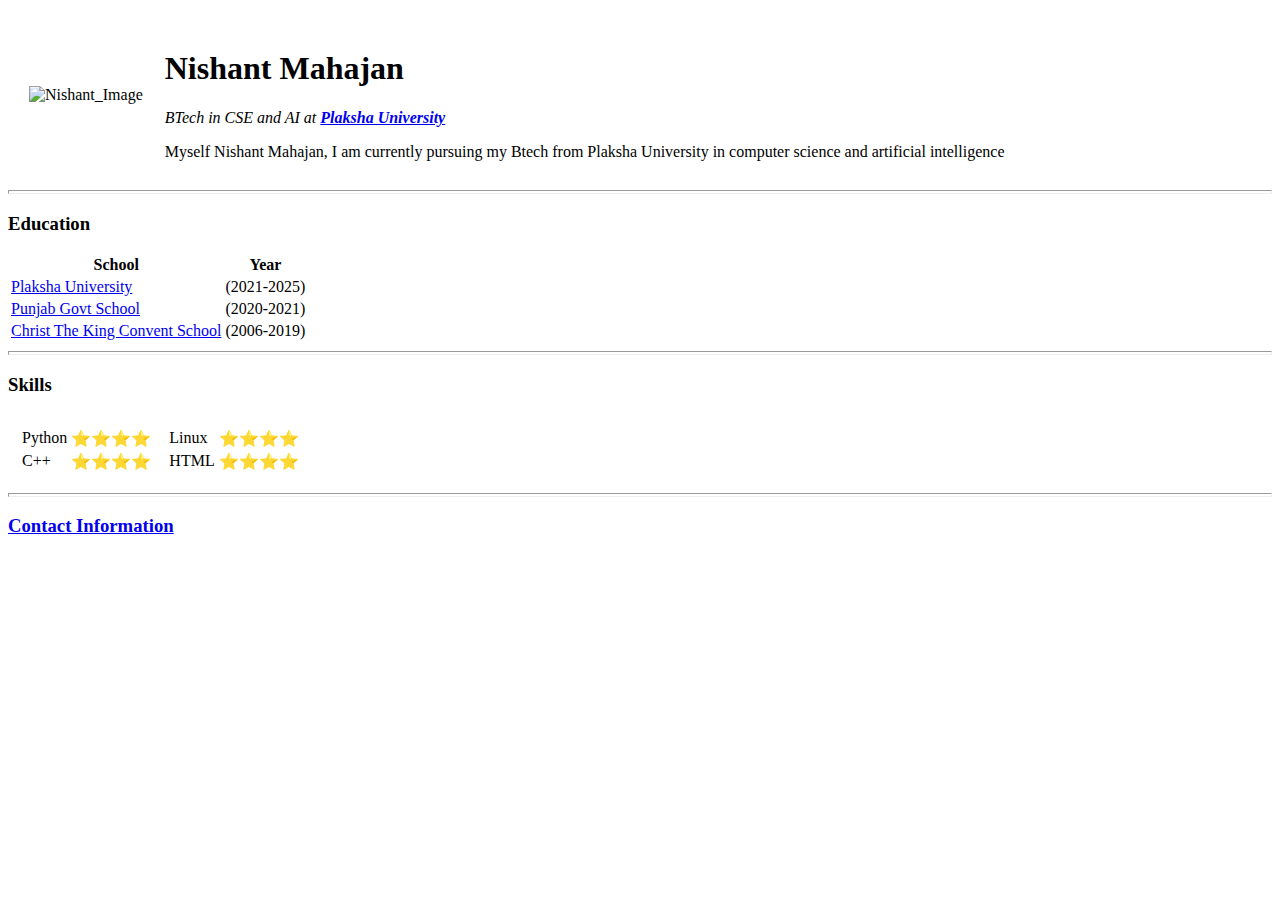
==== index.html @ 499628cc "Add files via upload" ====
<!DOCTYPE html>
<html lang="en">
<head>
    <meta charset="UTF-8">
    <meta name="viewport" content="width=device-width, initial-scale=1.0">
    <title>Nishant's Personal Site</title>
</head>
<body>
    <table cellspacing="20">
        <tr>
            <td><img src="images/Nishant.png" alt="Nishant_Image"></td>
            <td><h1>Nishant Mahajan</h1>
                <p><em>BTech in CSE and AI at <b><a href="https://plaksha.edu.in/">Plaksha University</a></b></em></p>
                <p1>Myself Nishant Mahajan, I am currently pursuing my Btech from Plaksha University in computer science and artificial intelligence</p1></td>
        </tr>
    </table>
    
    
    <hr size="4">
    <h3>Education</h3>
    <table>
        <thead>
            <th>School</th>
            <th>Year</th>
        </thead>
        <tbody>
            <tr>
                <td><a href="https://plaksha.edu.in/">Plaksha University</a></td>
                <td>(2021-2025)</td>
            </tr>
            <tr>
                <td><a href="https://pathankot.nic.in/public-utility/govt-boys-sen-sec-school-lamini-pathankot/">Punjab Govt School</a></td>
                <td>(2020-2021)</td>
            </tr>
            <tr>
                <td><a href="https://christthekingsujanpur.com/">Christ The King Convent School</a></td>
                <td>(2006-2019)</td>
            </tr> 
        </tbody>
        
    </table>
    <hr size="4">
    <h3>Skills</h3>
    <table cellspacing="10">
        <tr>
            <td>
                <table>
                    <tr>
                        <td>Python</td>
                        <td>⭐⭐⭐⭐</td>
                    </tr> 
                    <tr>
                        <td>C++</td>
                        <td>⭐⭐⭐⭐</td>
                    </tr>
                </table>     
            </td>
        
        
            <td>
                <table>
                    <tr>
                        <td>Linux</td>
                        <td>⭐⭐⭐⭐</td>
                    </tr>
                    <tr>
                        <td>HTML</td>
                        <td>⭐⭐⭐⭐</td>
                    </tr>
                </table>
            </td>
            
        </tr>
    </table>
    <hr size="4">
    <h3><a href="Contact.html">Contact Information</a></h3>
    
</body> 
</html>
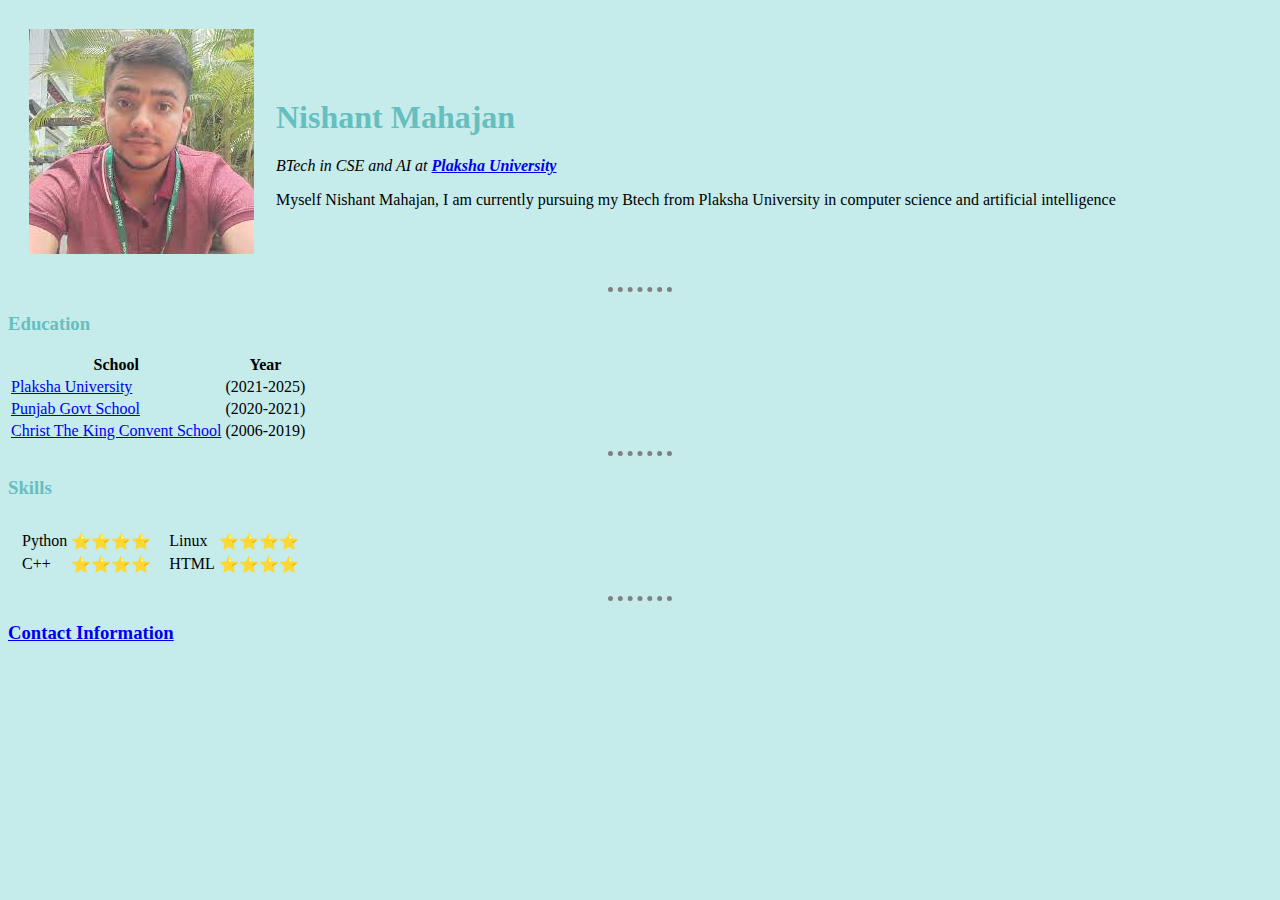
==== commit 0bdf9781: "Update index.html" ====
--- a/index.html
+++ b/index.html
@@ -4,6 +4,7 @@
     <meta charset="UTF-8">
     <meta name="viewport" content="width=device-width, initial-scale=1.0">
     <title>Nishant's Personal Site</title>
+    <link rel="stylesheet" href="css\styles.css">
 </head>
 <body>
     <table cellspacing="20">
@@ -76,4 +77,4 @@
     <h3><a href="Contact.html">Contact Information</a></h3>
     
 </body> 
-</html>+</html>
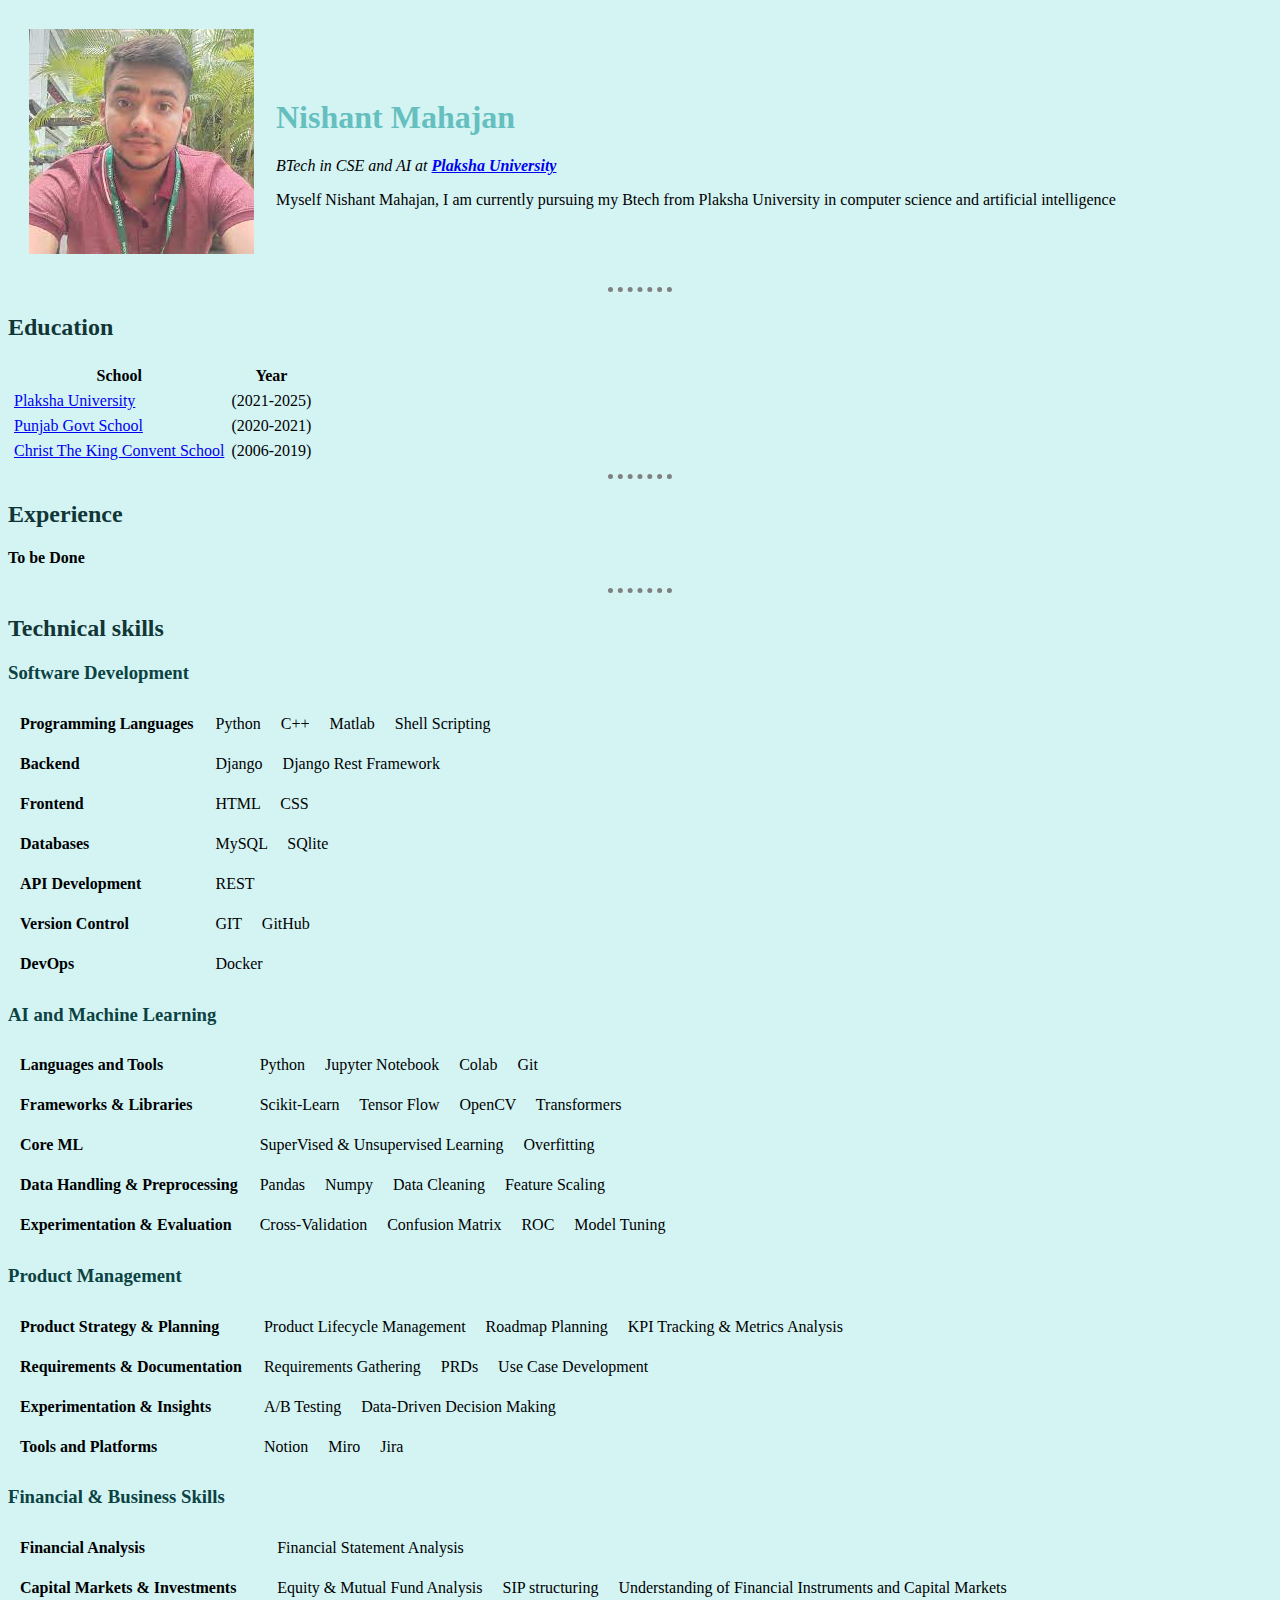
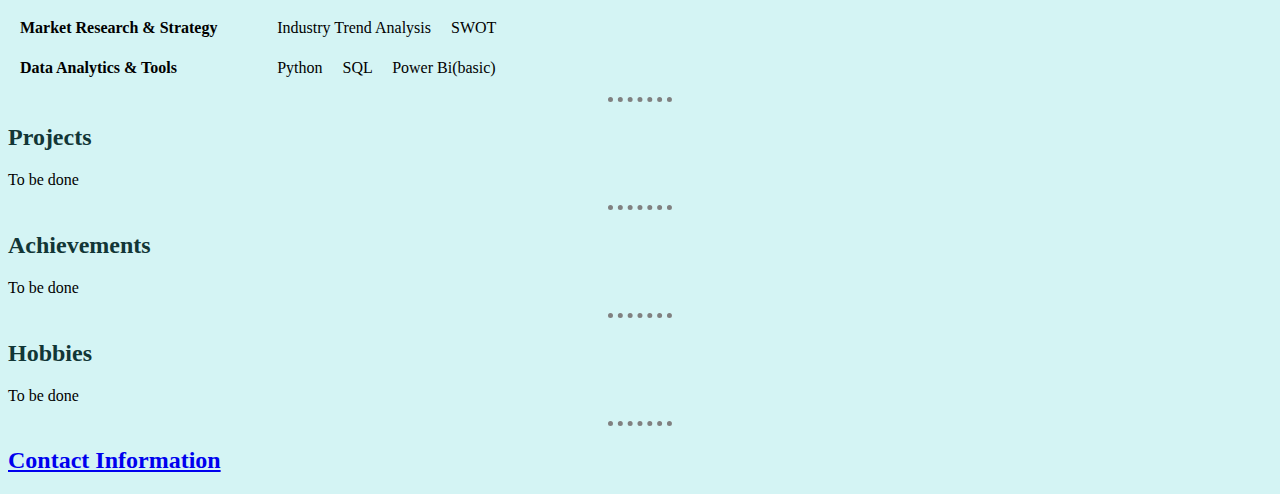
==== commit 5e5c86eb: "Done with the skill section" ====
--- a/index.html
+++ b/index.html
@@ -3,10 +3,11 @@
 <head>
     <meta charset="UTF-8">
     <meta name="viewport" content="width=device-width, initial-scale=1.0">
-    <title>Nishant's Personal Site</title>
+    <title>Home Page of Nishant Mahajan</title>
     <link rel="stylesheet" href="css\styles.css">
 </head>
 <body>
+
     <table cellspacing="20">
         <tr>
             <td><img src="images/Nishant.png" alt="Nishant_Image"></td>
@@ -18,11 +19,12 @@
     
     
     <hr size="4">
-    <h3>Education</h3>
-    <table>
+    <h2>Education</h2>
+    <table cellspacing="5">
         <thead>
             <th>School</th>
             <th>Year</th>
+            
         </thead>
         <tbody>
             <tr>
@@ -38,43 +40,202 @@
                 <td>(2006-2019)</td>
             </tr> 
         </tbody>
-        
-    </table>
-    <hr size="4">
-    <h3>Skills</h3>
-    <table cellspacing="10">
-        <tr>
-            <td>
-                <table>
-                    <tr>
-                        <td>Python</td>
-                        <td>⭐⭐⭐⭐</td>
-                    </tr> 
-                    <tr>
-                        <td>C++</td>
-                        <td>⭐⭐⭐⭐</td>
-                    </tr>
-                </table>     
-            </td>
-        
-        
-            <td>
-                <table>
-                    <tr>
-                        <td>Linux</td>
-                        <td>⭐⭐⭐⭐</td>
-                    </tr>
-                    <tr>
-                        <td>HTML</td>
-                        <td>⭐⭐⭐⭐</td>
-                    </tr>
-                </table>
-            </td>
-            
-        </tr>
-    </table>
-    <hr size="4">
-    <h3><a href="Contact.html">Contact Information</a></h3>
+    </table>
+
+    <hr size="4">
+    <h2>Experience</h2>
+    <h4>To be Done</h4>
+
+    <hr size="4">
+    <h2>Technical skills</h2>
+    <table cellspacing="2">
+        <thead><h3>Software Development</h3></thead>
+        <tr>
+            <td style="padding: 10px; font-weight: bold;width: 25%; vertical-align: top">
+                Programming Languages
+            </td>
+            <td style="padding: 10px;">
+                Python &nbsp;&nbsp;&nbsp; C++ &nbsp;&nbsp;&nbsp; Matlab &nbsp;&nbsp;&nbsp; Shell Scripting
+            </td>
+        </tr>
+        <tr>
+            <td style="padding: 10px; font-weight: bold;width: 25%; vertical-align: top">
+                Backend
+            </td>
+            <td style="padding: 10px;">
+                Django &nbsp;&nbsp;&nbsp; Django Rest Framework &nbsp;&nbsp;&nbsp;
+              </td>
+        </tr>
+        <tr>
+            <td style="padding: 10px; font-weight: bold;width: 25%; vertical-align: top">
+                Frontend
+            </td>
+            <td style="padding: 10px;">
+                HTML &nbsp;&nbsp;&nbsp; CSS &nbsp;&nbsp;&nbsp;
+              </td>
+        </tr>
+        <tr>
+            <td style="padding: 10px; font-weight: bold;width: 25%; vertical-align: top">
+                Databases
+            </td>
+            <td style="padding: 10px;">
+                MySQL &nbsp;&nbsp;&nbsp; SQlite &nbsp;&nbsp;&nbsp;
+              </td>
+        </tr>
+        <tr>
+            <td style="padding: 10px; font-weight: bold;width: 25%; vertical-align: top">
+                API Development
+            </td>
+            <td style="padding: 10px;">
+                REST &nbsp;&nbsp;&nbsp;
+              </td>
+        </tr>
+        <tr>
+            <td style="padding: 10px; font-weight: bold;width: 25%; vertical-align: top">
+                Version Control
+            </td>
+            <td style="padding: 10px;">
+                GIT &nbsp;&nbsp;&nbsp; GitHub &nbsp;&nbsp;&nbsp;
+              </td>
+        </tr>
+        <tr>
+            <td style="padding: 10px; font-weight: bold;width: 25%; vertical-align: top">
+                DevOps
+            </td>
+            <td style="padding: 10px;">
+                Docker &nbsp;&nbsp;&nbsp;
+              </td>
+        </tr>
+    </table>
+    <table>
+        <thead><h3>AI and Machine Learning</h3></thead>
+        <tr>
+            <td style="padding: 10px; font-weight: bold;width: 25%; vertical-align: top">
+                Languages and Tools
+            </td>
+            <td style="padding: 10px;">
+                Python &nbsp;&nbsp;&nbsp; Jupyter Notebook &nbsp;&nbsp;&nbsp; Colab &nbsp;&nbsp;&nbsp; Git
+            </td>
+        </tr>
+        <tr>
+            <td style="padding: 10px; font-weight: bold;width: 25%; vertical-align: top">
+                Frameworks & Libraries
+            </td>
+            <td style="padding: 10px;">
+                Scikit-Learn &nbsp;&nbsp;&nbsp; Tensor Flow &nbsp;&nbsp;&nbsp; OpenCV &nbsp;&nbsp;&nbsp; Transformers &nbsp;&nbsp;&nbsp;
+              </td>
+        </tr>
+        <tr>
+            <td style="padding: 10px; font-weight: bold;width: 25%; vertical-align: top">
+                Core ML
+            </td>
+            <td style="padding: 10px;">
+                SuperVised & Unsupervised Learning &nbsp;&nbsp;&nbsp; Overfitting &nbsp;&nbsp;&nbsp;
+              </td>
+        </tr>
+        <tr>
+            <td style="padding: 10px; font-weight: bold;width: 25%; vertical-align: top">
+                Data Handling & Preprocessing
+            </td>
+            <td style="padding: 10px;">
+                Pandas &nbsp;&nbsp;&nbsp; Numpy &nbsp;&nbsp;&nbsp; Data Cleaning &nbsp;&nbsp;&nbsp; Feature Scaling &nbsp;&nbsp;&nbsp;
+              </td>
+        </tr>
+        <tr>
+            <td style="padding: 10px; font-weight: bold;width: 25%; vertical-align: top">
+                Experimentation & Evaluation
+            </td>
+            <td style="padding: 10px;">
+                Cross-Validation &nbsp;&nbsp;&nbsp; Confusion Matrix &nbsp;&nbsp;&nbsp; ROC &nbsp;&nbsp;&nbsp; Model Tuning &nbsp;&nbsp;&nbsp;
+              </td>       
+        </tr>
+    </table>
+    <table>
+        <thead><thead><h3>Product Management</h3></thead></thead>
+        <tr>
+            <td style="padding: 10px; font-weight: bold;width: 25%; vertical-align: top">
+                Product Strategy & Planning
+            </td>
+            <td style="padding: 10px;">
+                Product Lifecycle Management &nbsp;&nbsp;&nbsp; Roadmap Planning &nbsp;&nbsp;&nbsp; KPI Tracking & Metrics Analysis &nbsp;&nbsp;&nbsp;
+            </td>
+        </tr>
+        <tr>
+            <td style="padding: 10px; font-weight: bold;width: 25%; vertical-align: top">
+                Requirements & Documentation
+            </td>
+            <td style="padding: 10px;">
+                Requirements Gathering &nbsp;&nbsp;&nbsp; PRDs &nbsp;&nbsp;&nbsp; Use Case Development &nbsp;&nbsp;&nbsp;
+              </td>
+        </tr>
+        <tr>
+            <td style="padding: 10px; font-weight: bold;width: 25%; vertical-align: top">
+                Experimentation & Insights
+            </td>
+            <td style="padding: 10px;">
+                A/B Testing &nbsp;&nbsp;&nbsp; Data-Driven Decision Making &nbsp;&nbsp;&nbsp;
+              </td>
+        </tr>
+        <tr>
+            <td style="padding: 10px; font-weight: bold;width: 25%; vertical-align: top">
+                Tools and Platforms
+            </td>
+            <td style="padding: 10px;">
+                Notion &nbsp;&nbsp;&nbsp; Miro &nbsp;&nbsp;&nbsp; Jira &nbsp;&nbsp;&nbsp;
+              </td>
+        </tr>
+    </table>
+
+    <table>
+        <thead><h3>Financial & Business Skills</h3></thead>
+        <tr>
+            <td style="padding: 10px; font-weight: bold;width: 25%; vertical-align: top">
+                Financial Analysis
+            </td>
+            <td style="padding: 10px;">
+                Financial Statement Analysis &nbsp;&nbsp;&nbsp;
+            </td>
+        </tr>
+        <tr>
+            <td style="padding: 10px; font-weight: bold;width: 25%; vertical-align: top">
+                Capital Markets & Investments
+            </td>
+            <td style="padding: 10px;">
+                Equity & Mutual Fund Analysis &nbsp;&nbsp;&nbsp; SIP structuring &nbsp;&nbsp;&nbsp; Understanding of Financial Instruments and Capital Markets &nbsp;&nbsp;&nbsp;
+              </td>
+        </tr>
+        <tr>
+            <td style="padding: 10px; font-weight: bold;width: 25%; vertical-align: top">
+                Market Research & Strategy
+            </td>
+            <td style="padding: 10px;">
+                Industry Trend Analysis &nbsp;&nbsp;&nbsp; SWOT &nbsp;&nbsp;&nbsp;
+              </td>
+        </tr>
+        <tr>
+            <td style="padding: 10px; font-weight: bold;width: 25%; vertical-align: top">
+                Data Analytics & Tools
+            </td>
+            <td style="padding: 10px;">
+                Python &nbsp;&nbsp;&nbsp; SQL &nbsp;&nbsp;&nbsp; Power Bi(basic) &nbsp;&nbsp;&nbsp;
+              </td>
+        </tr>
+    </table>
+
+    <hr size="4">
+    <h2>Projects</h2>
+    <p>To be done</p>
+
+    <hr size="4">
+    <h2>Achievements</h2>
+    <p>To be done</p>
+
+    <hr size="4">
+    <h2>Hobbies</h2>
+    <p>To be done</p>
+
+    <hr size="4">
+    <h2><a href="Contact.html">Contact Information</a></h2>
     
 </body> 
 </html>
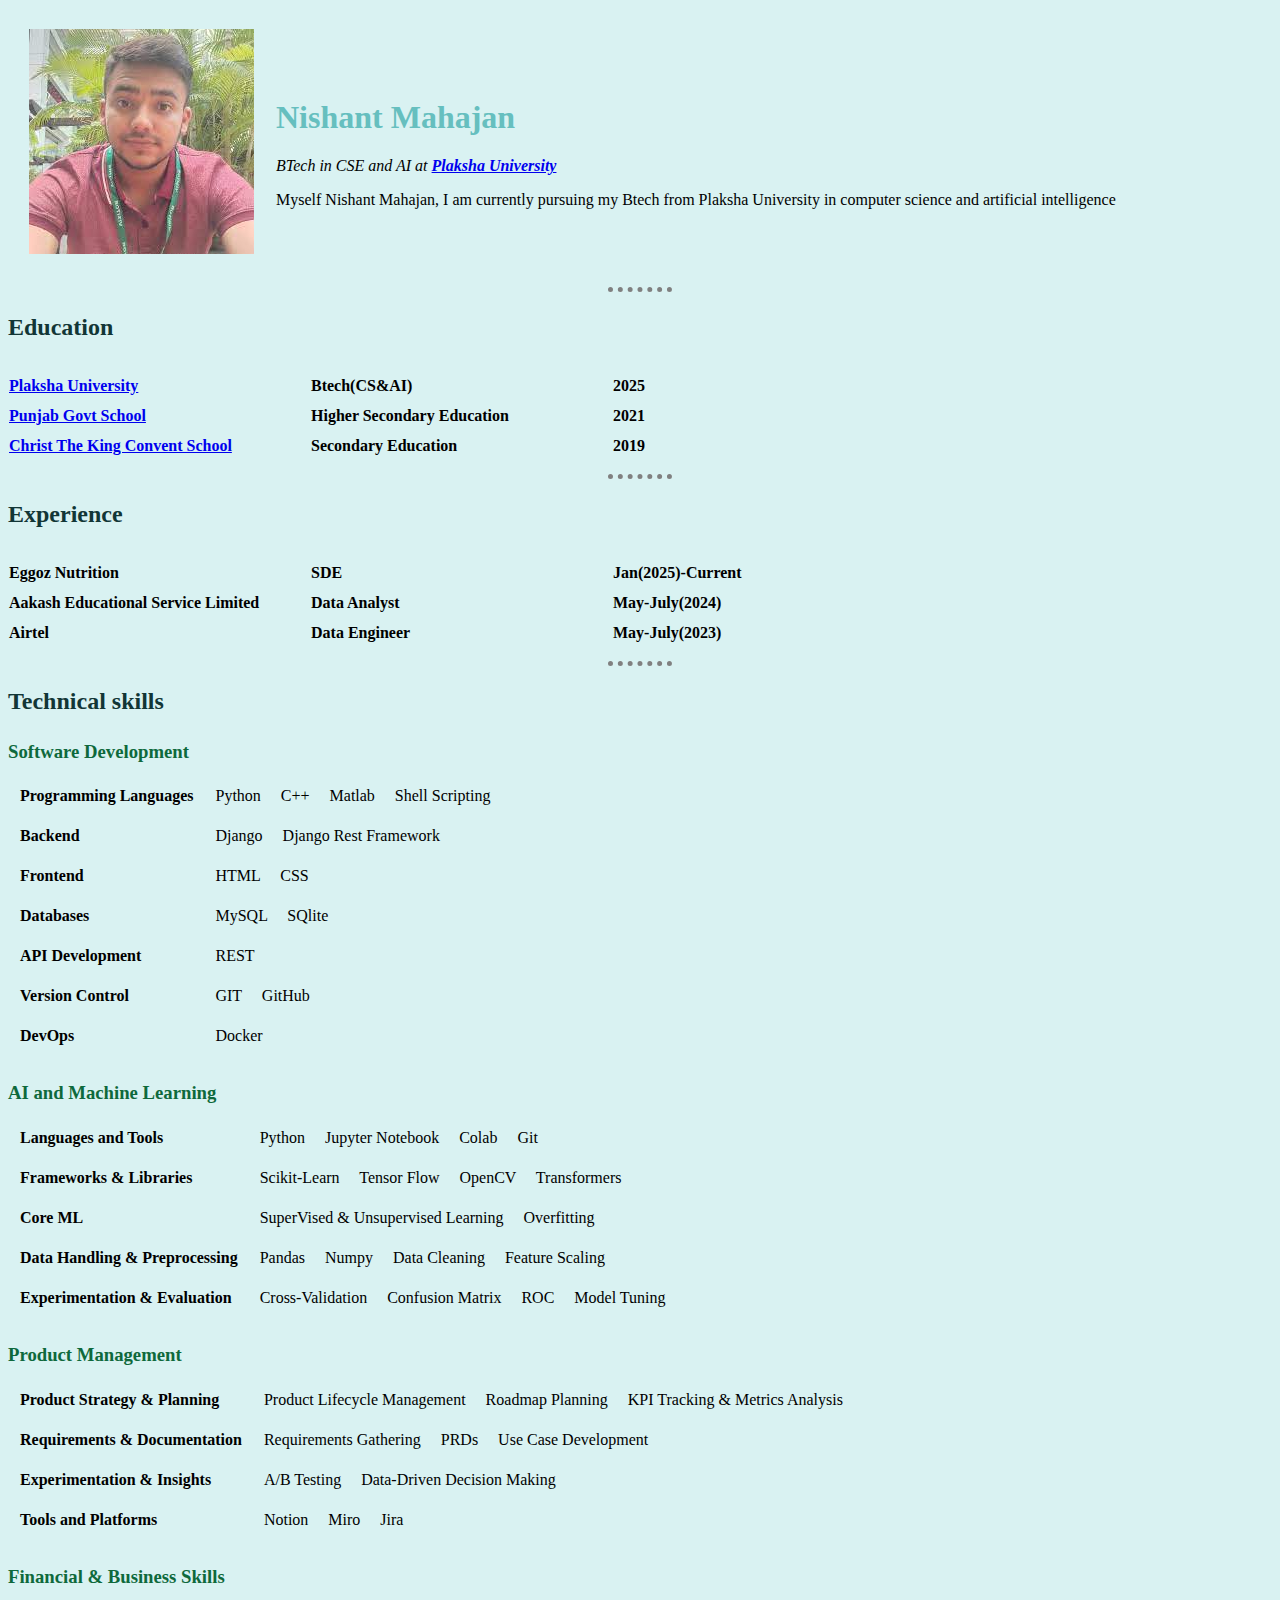
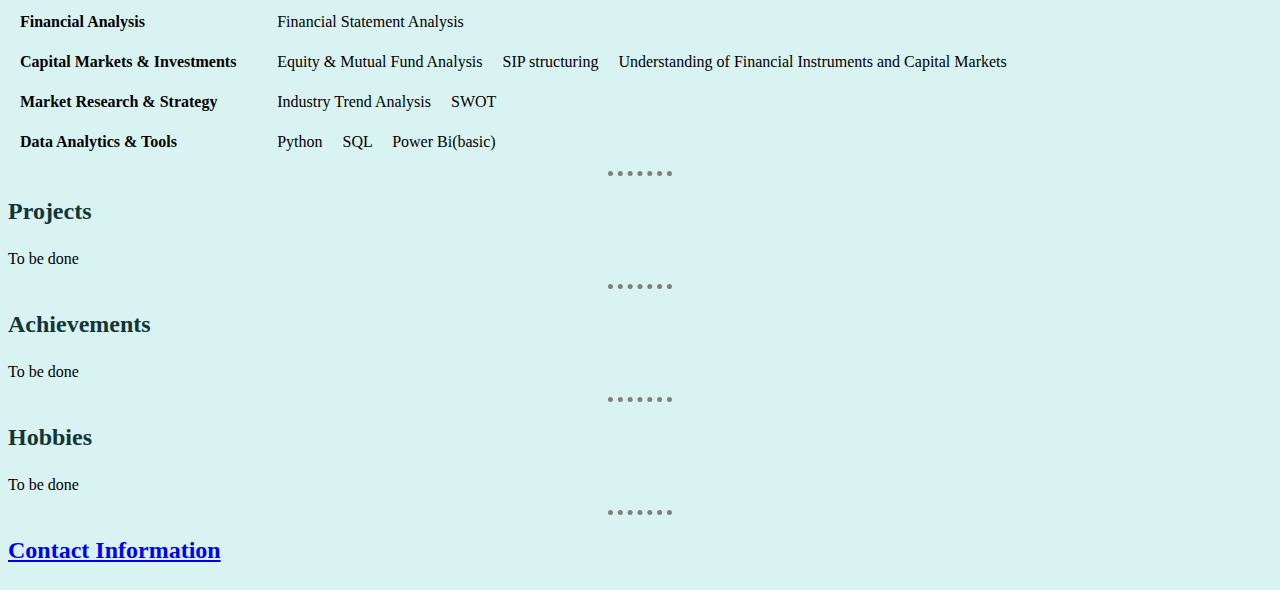
==== commit fd83cd1c: "Updated Education and Experience Section" ====
--- a/index.html
+++ b/index.html
@@ -20,31 +20,55 @@
     
     <hr size="4">
     <h2>Education</h2>
-    <table cellspacing="5">
-        <thead>
-            <th>School</th>
-            <th>Year</th>
-            
-        </thead>
+    <table style="border-collapse: separate; border-spacing: 0 10px;">
         <tbody>
             <tr>
-                <td><a href="https://plaksha.edu.in/">Plaksha University</a></td>
-                <td>(2021-2025)</td>
+                <td style="width: 300px;font-weight: bolder;"><a href="https://plaksha.edu.in/">Plaksha University</a></td>
+                <td style="width: 300px;font-weight: bolder;">Btech(CS&AI)</td>
+                <td style="width: 200px;font-weight: bolder;">2025</td>
             </tr>
             <tr>
-                <td><a href="https://pathankot.nic.in/public-utility/govt-boys-sen-sec-school-lamini-pathankot/">Punjab Govt School</a></td>
-                <td>(2020-2021)</td>
+                <td style="width: 300px;font-weight: bolder;"><a href="https://pathankot.nic.in/public-utility/govt-boys-sen-sec-school-lamini-pathankot/">Punjab Govt School</a></td>
+                <td style="width: 300px;font-weight: bolder;">Higher Secondary Education</td>
+                <td style="width: 200px;font-weight: bolder;">2021</td>
             </tr>
             <tr>
-                <td><a href="https://christthekingsujanpur.com/">Christ The King Convent School</a></td>
-                <td>(2006-2019)</td>
+                <td style="width: 300px;font-weight: bolder;"><a href="https://christthekingsujanpur.com/">Christ The King Convent School</a></td>
+                <td style="width: 300px;font-weight: bolder;">Secondary Education</td>
+                <td style="width: 200px;font-weight: bolder;">2019</td>
             </tr> 
         </tbody>
     </table>
 
     <hr size="4">
     <h2>Experience</h2>
-    <h4>To be Done</h4>
+    <table style="border-collapse: separate; border-spacing: 0 10px;">
+        <tr>
+            <td style="width: 300px;font-weight: bolder;">
+                Eggoz Nutrition
+            </td>
+            <td style="width: 300px;font-weight: bolder;">
+                SDE
+            </td>
+            <td style="width: 200px;font-weight: bolder;">Jan(2025)-Current</td>
+        </tr>
+        <tr>
+            <td style="width: 300px;font-weight: bolder;">Aakash Educational Service Limited</td>
+            <td style="width: 300px;font-weight: bolder;">
+                Data Analyst
+            </td>
+            <td style="width: 200px;font-weight: bolder;">May-July(2024)</td>
+            
+        </tr>
+        <tr>
+            <td style="width: 300px;font-weight: bolder;">Airtel</td>
+            <td style="width: 300px;font-weight: bolder;">
+                Data Engineer
+            </td>
+            <td style="width: 200px;font-weight: bolder;">May-July(2023)</td>
+        </tr>
+
+    </table>
 
     <hr size="4">
     <h2>Technical skills</h2>
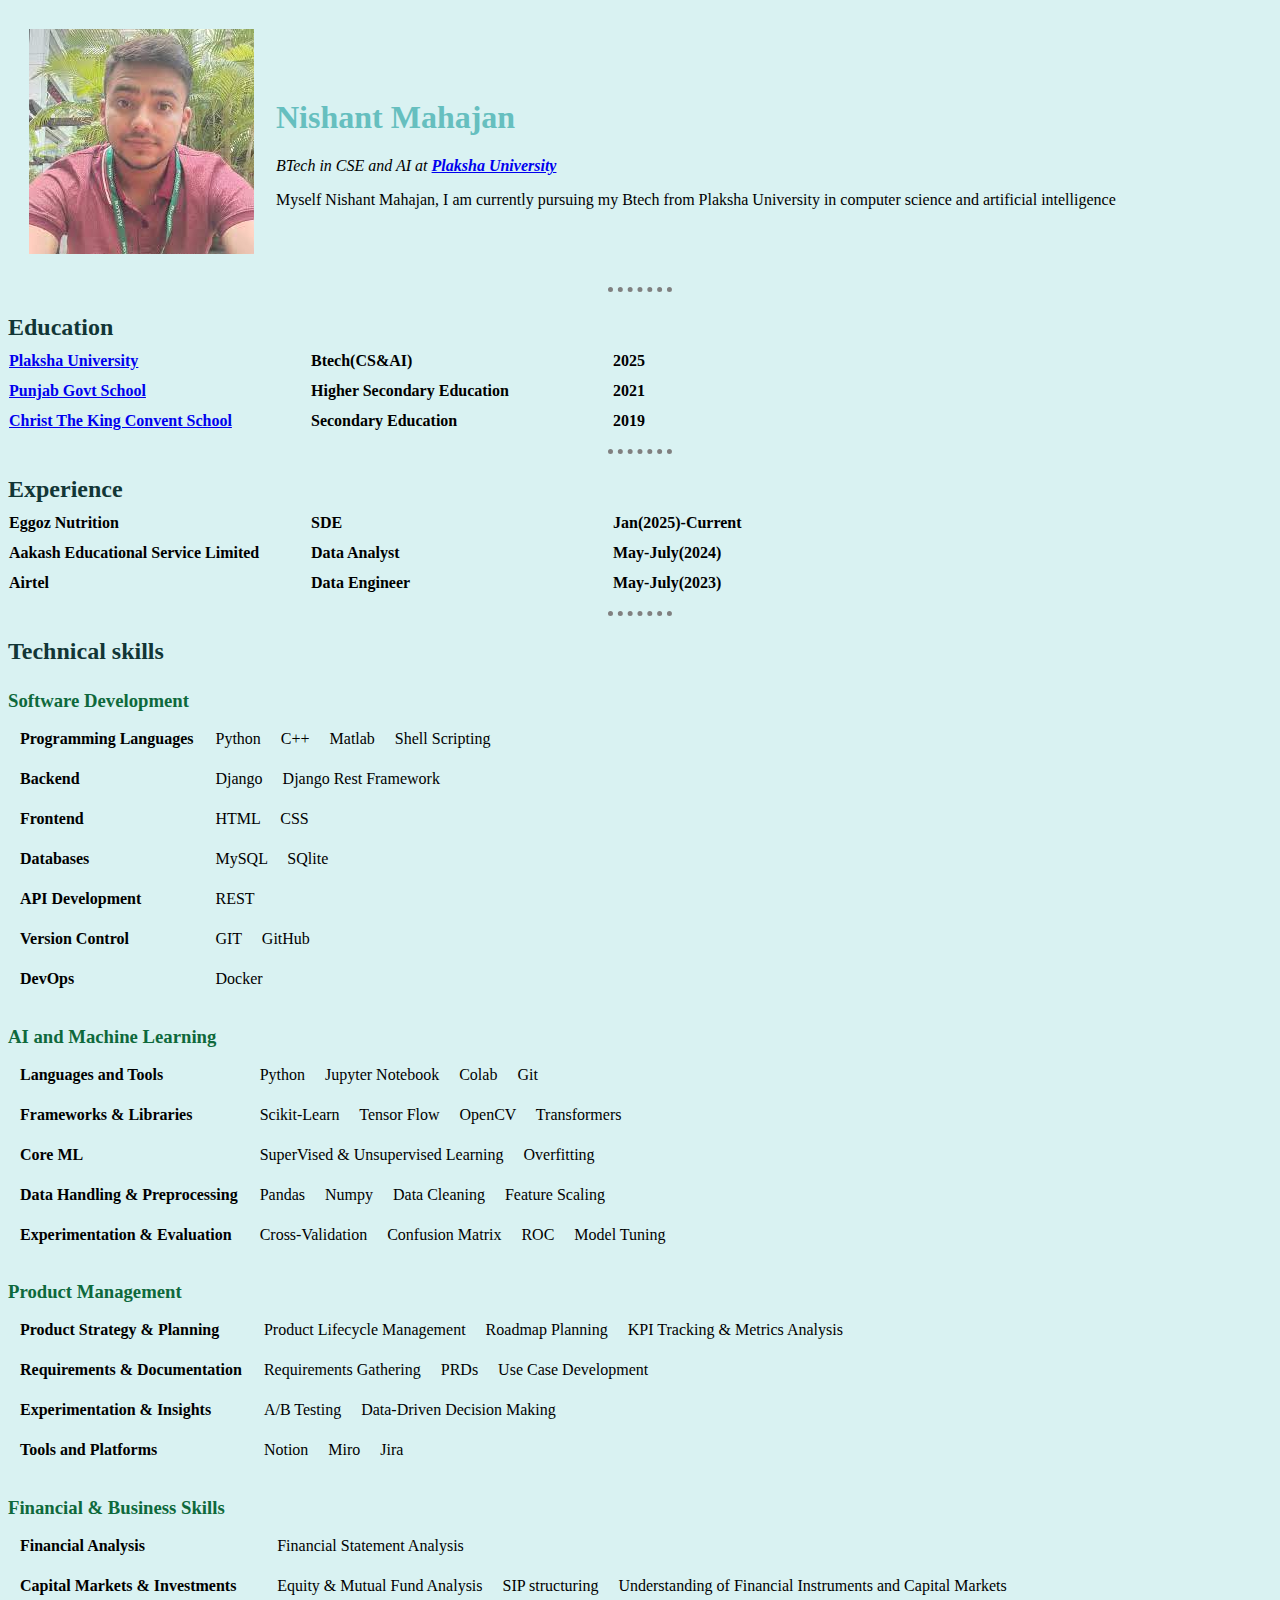
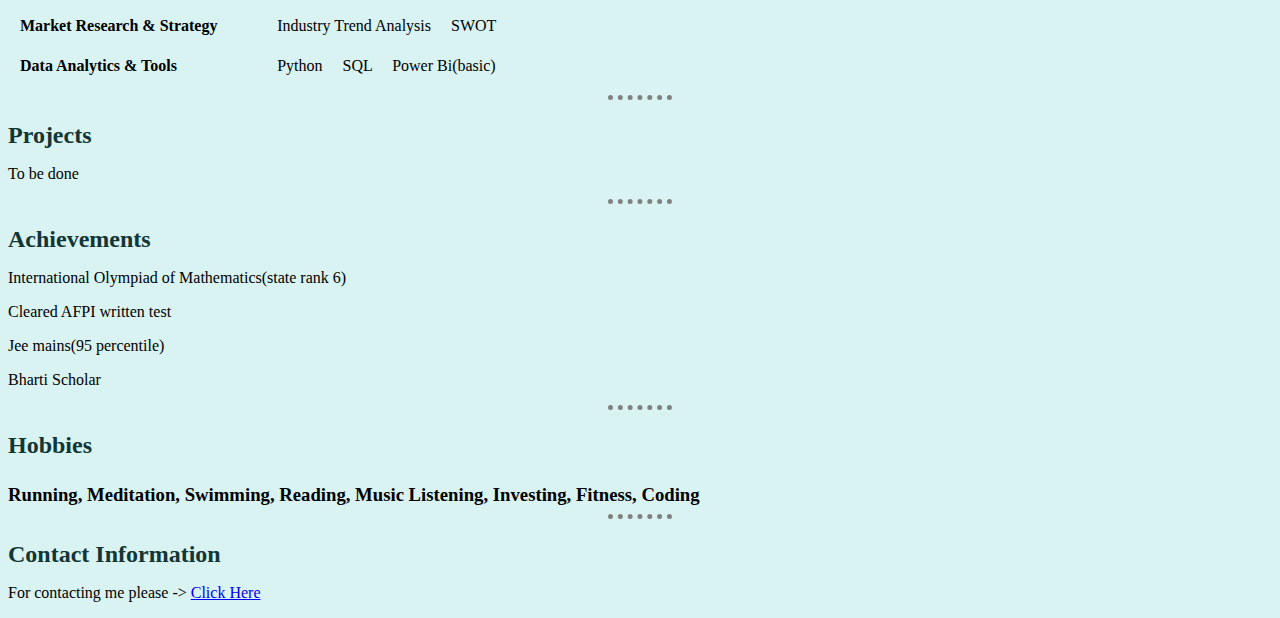
==== commit e2133b9d: "Updated Hobbies and contact information" ====
--- a/index.html
+++ b/index.html
@@ -252,14 +252,18 @@
 
     <hr size="4">
     <h2>Achievements</h2>
-    <p>To be done</p>
+    <p>International Olympiad of Mathematics(state rank 6)</p>
+    <p>Cleared AFPI written test</p>
+    <p>Jee mains(95 percentile)</p>
+    <p>Bharti Scholar</p>
 
     <hr size="4">
     <h2>Hobbies</h2>
-    <p>To be done</p>
-
-    <hr size="4">
-    <h2><a href="Contact.html">Contact Information</a></h2>
+    <h3 style="color: black;">Running, Meditation, Swimming, Reading, Music Listening, Investing, Fitness, Coding</h3>
+
+    <hr size="4">
+    <h2>Contact Information</h2>
+    <p>For contacting me please -> <a href="Contact.html">Click Here</a></p>
     
 </body> 
 </html>
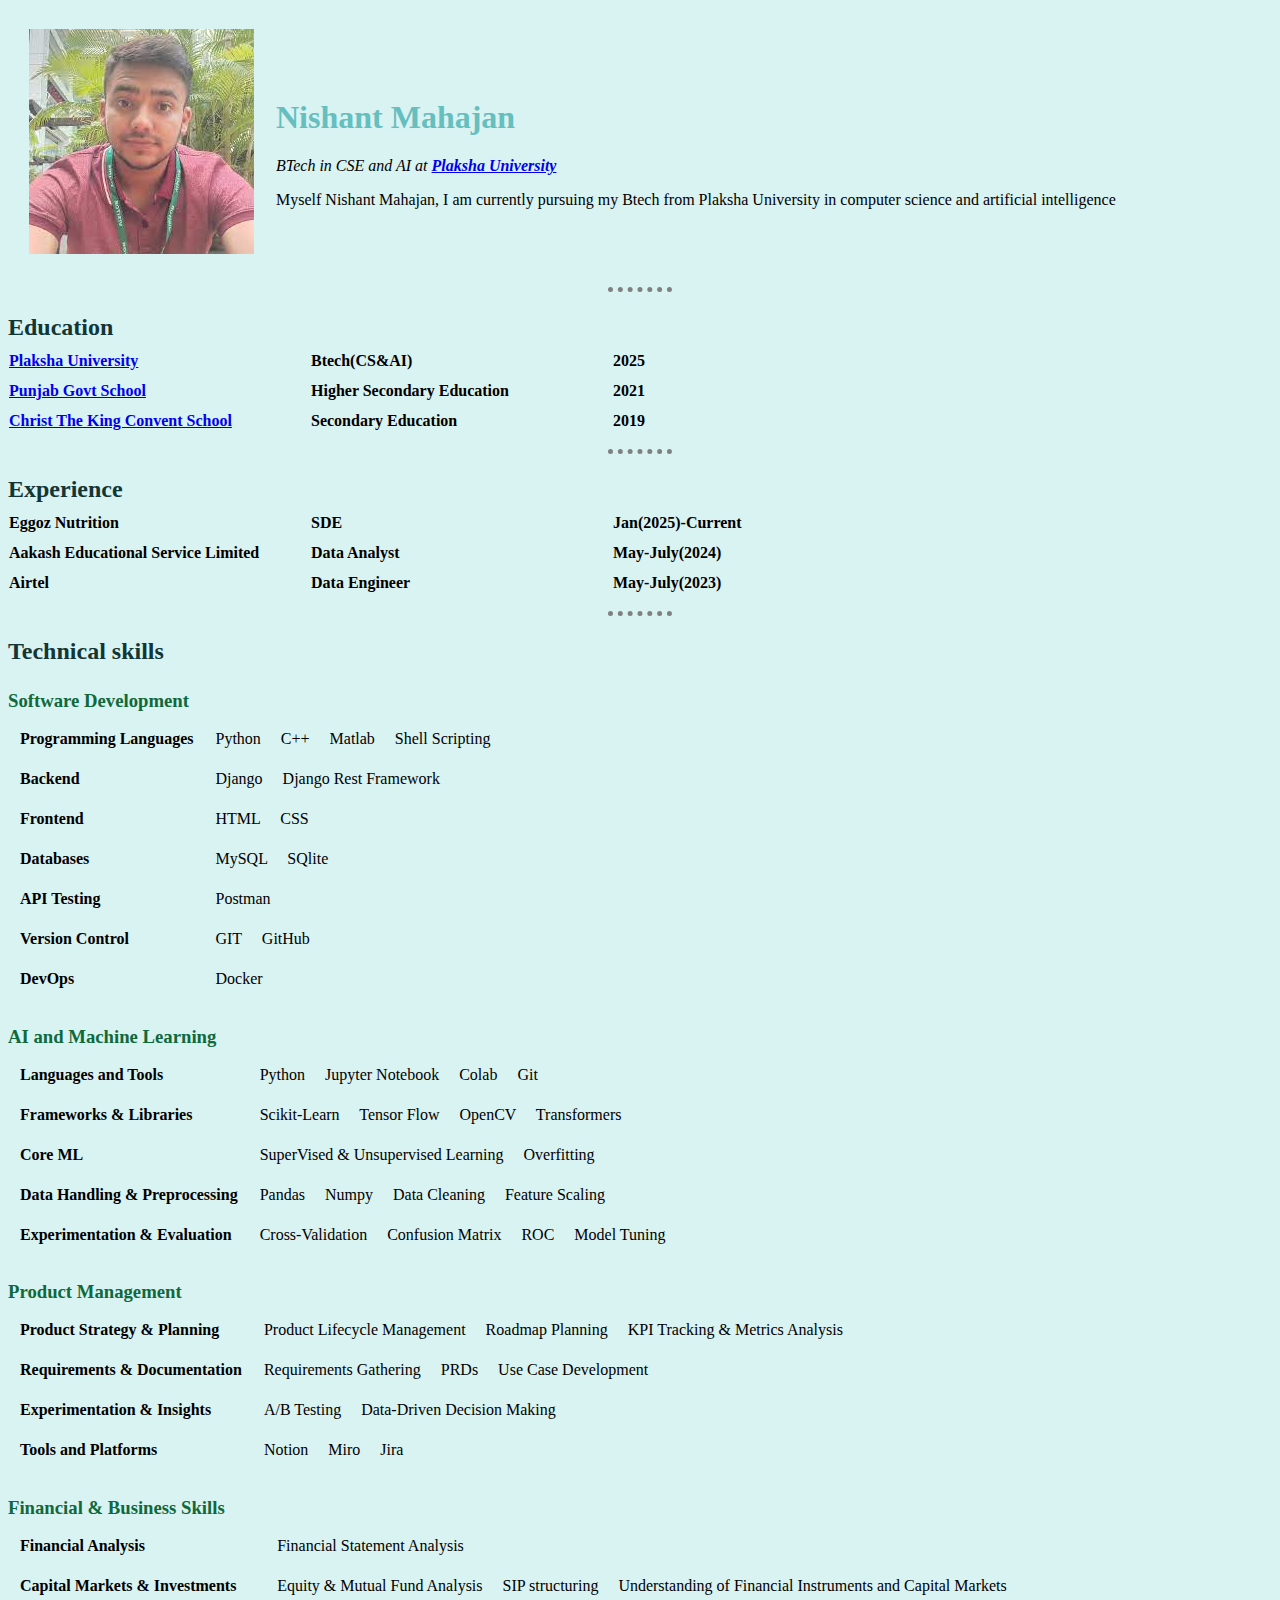
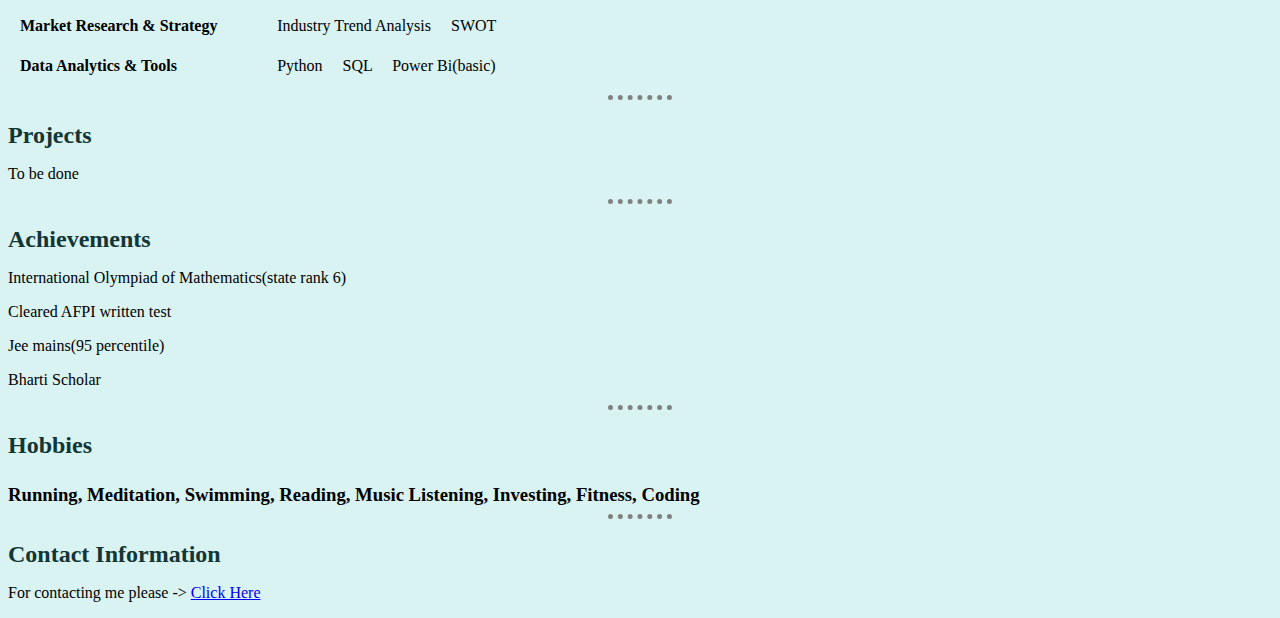
==== commit 7d6f9cc6: "Updated Software development skills" ====
--- a/index.html
+++ b/index.html
@@ -108,10 +108,10 @@
         </tr>
         <tr>
             <td style="padding: 10px; font-weight: bold;width: 25%; vertical-align: top">
-                API Development
-            </td>
-            <td style="padding: 10px;">
-                REST &nbsp;&nbsp;&nbsp;
+                API Testing
+            </td>
+            <td style="padding: 10px;">
+                Postman &nbsp;&nbsp;&nbsp;
               </td>
         </tr>
         <tr>
